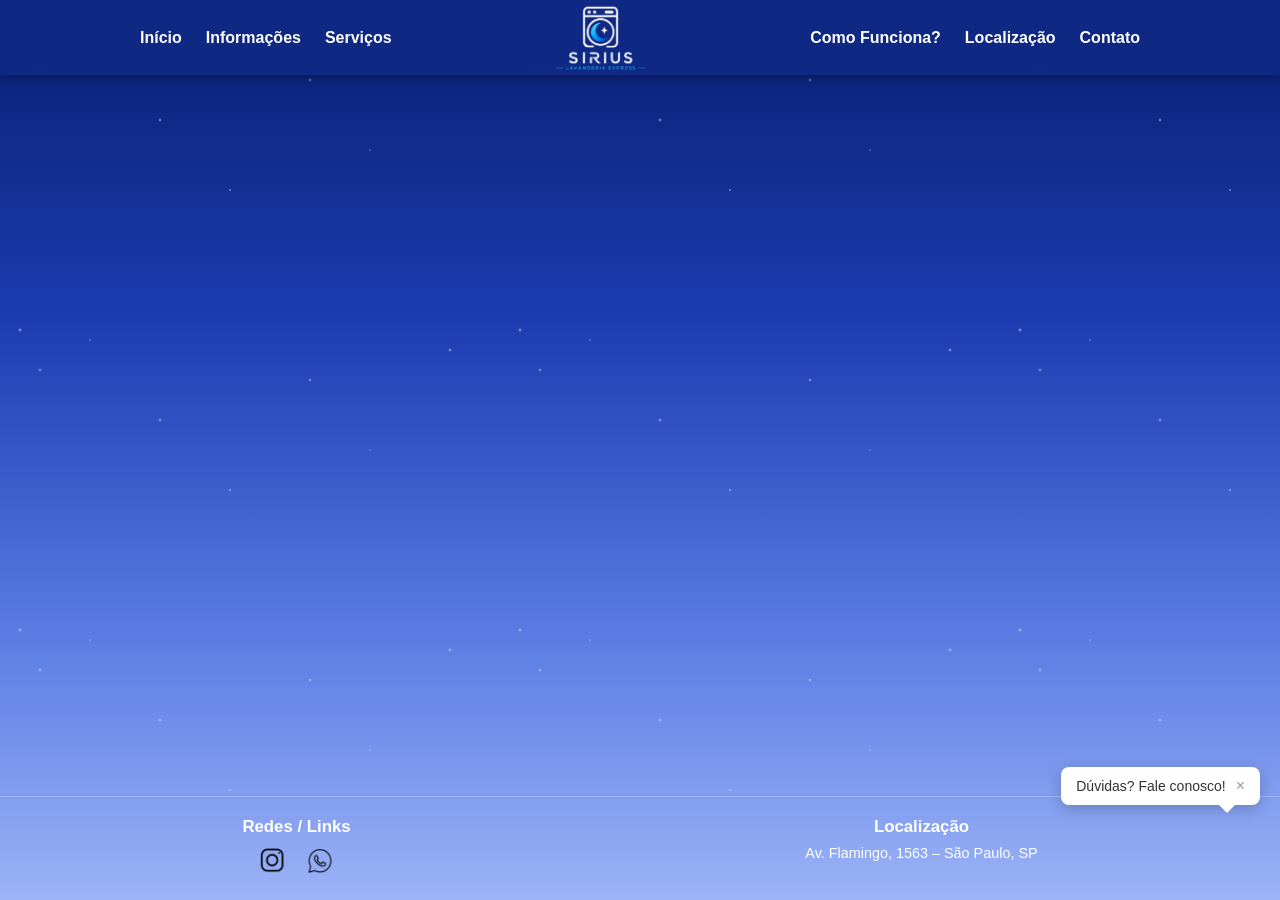
==== Funcionamento/Funcionamento.html @ 5d80c150 "Adição de outras paginas, e Serviço feito" ====
<!DOCTYPE html>
<html lang="pt-br">
<head>
  <meta charset="UTF-8">
  <meta name="viewport" content="width=device-width, initial-scale=1.0">
  <link rel="stylesheet" href="Funcionamento.css">
  <title>Lavanderia Sirius</title>
</head>
<body>

  <!-- EFEITO DE ESTRELAS NO BACKGROUND -->
  <div class="stars"></div>

  <!-- NAVBAR / HEADER -->
  <header class="navbar" id="navbar">
    <nav class="nav-container">
      <ul class="nav-links">
        <li><a href="../index.html">Início</a></li>
        <li><a href="../Informacoes/Informacao.html">Informações</a></li>
        <li><a href="../Servico/Servico.html">Serviços</a></li>
      </ul>

      <div class="logo">
        <a href="../index.html">
          <img class="logoimg" src="../Img/Logo.png" alt="Logo Lavanderia Sirius" title="Logo Lavanderia Sirius">
        </a>
      </div>

      <ul class="nav-links">
        <li><a href="../Funcionamento/funcionamento.html">Como Funciona?</a></li>
        <li><a href="../Localizacao/Localizacao.html">Localização</a></li>
        <li><a href="#" id="openContatoBtn">Contato</a></li>
      </ul>
    </nav>
  </header>

  <!-- CONTEÚDO PRINCIPAL -->
  <main class="main-content" id="inicio">

    

  </main>

  <!-- RODAPÉ (FOOTER) -->
  <footer class="footer">
    <div class="footer-col">
      <h3>Redes / Links</h3>
      <div class="social-icons">
        <a href="https://www.instagram.com/siriuslavanderia/" target="_blank" aria-label="Instagram">
          <img class="social-img" src="../Img/insta.png" alt="Instagram">
        </a>
        <a href="https://api.whatsapp.com/send?phone=5511914912097" target="_blank" aria-label="WhatsApp">
          <img class="social-img" src="../Img/zap.png" alt="WhatsApp">
        </a>
      </div>
    </div>

    <div class="footer-col">
      <h3>Localização</h3>
      <a href="https://www.google.com/maps/place/Av.+Flamingo,+1563+-+Vila+Nova+Curuca,+S%C3%A3o+Paulo+-+SP" target="_blank">
        <p>Av. Flamingo, 1563 – São Paulo, SP</p>
      </a>
    </div>
  </footer>

  <!-- MODAL DE CONTATO -->
  <div id="contatoOverlay" class="contato-overlay">
    <div class="contato-box">
      <button id="closeContatoBtn" class="close-btn">&times;</button>
      <h2>Entre em Contato</h2>
      <p>Instagram: <a href="https://www.instagram.com/siriuslavanderia/" target="_blank">@lavanderiasirius</a></p> 
      <p>WhatsApp: <a href="https://api.whatsapp.com/send?phone=5511914912097" target="_blank">Lavanderia Sirius</a></p>
    </div>
  </div>

  <!-- TOOLTIP CHATBOT -->
  <div class="chat-tooltip">
    <span>Dúvidas? Fale conosco!</span>
    <button class="close-tooltip" onclick="this.parentElement.style.display='none'">&times;</button>
  </div>

  <!-- LANDBOT CHAT -->
  <script type="module" src="https://cdn.landbot.io/landbot-3/landbot-3.0.0.mjs"></script>
  <script type="module">
    var myLandbot = new Landbot.Livechat({
      configUrl: 'https://storage.googleapis.com/landbot.online/v3/H-3500567-LF1H10AN2X8NJ0CD/index.json',
    });
  </script>

  <script src="Funcionamento.js"></script>
</body>
</html>
---- Funcionamento/Funcionamento.css ----
* {
  margin: 0;
  padding: 0;
  box-sizing: border-box;
  font-family: Arial, sans-serif;
}

body {
  padding-top: 75px;
  background: linear-gradient(to bottom, #091e6f 0%, #1a3cb0 35%, #597be3 70%, #9cb3f7 100%);
  background-attachment: fixed;
  min-height: 100vh;
  color: #ffffff;
  display: flex;
  flex-direction: column;
  position: relative;
  overflow-x: hidden;
}

/* EFEITO DE ESTRELAS NO BACKGROUND */
.stars {
  position: fixed;
  top: 0;
  left: 0;
  width: 100%;
  height: 100%;
  pointer-events: none;
  background-image: 
    radial-gradient(2px 2px at 20px 30px, #ffffff, rgba(0,0,0,0)),
    radial-gradient(2px 2px at 40px 70px, rgba(255,255,255,0.8), rgba(0,0,0,0)),
    radial-gradient(1px 1px at 90px 40px, #ffffff, rgba(0,0,0,0)),
    radial-gradient(2px 2px at 160px 120px, rgba(255,255,255,0.9), rgba(0,0,0,0)),
    radial-gradient(1.5px 1.5px at 230px 190px, #ffffff, rgba(0,0,0,0)),
    radial-gradient(2px 2px at 310px 80px, rgba(255,255,255,0.8), rgba(0,0,0,0)),
    radial-gradient(1px 1px at 370px 150px, #ffffff, rgba(0,0,0,0)),
    radial-gradient(2px 2px at 450px 50px, rgba(255,255,255,0.9), rgba(0,0,0,0));
  background-repeat: repeat;
  background-size: 500px 300px;
  opacity: 0.6;
  z-index: 0;
}

/* NAVBAR */
.navbar {
  position: fixed;
  top: 0;
  left: 0;
  width: 100%;
  height: 75px;
  background-color: rgba(16, 42, 133, 0.92);
  backdrop-filter: blur(8px);
  color: #ffffff;
  z-index: 1000;
  box-shadow: 0 2px 12px rgba(0, 0, 0, 0.35);
  display: flex;
  justify-content: center;
  align-items: center;
  padding: 0 1rem;
}

.nav-container {
  width: 100%;
  max-width: 1000px;
  display: flex;
  justify-content: space-between;
  align-items: center;
}

.logo {
  display: flex;
  align-items: center;
  justify-content: center;
}

.logoimg {
  height: 115px;
  width: auto;
  border-radius: 50%;
  object-fit: cover;
  transition: transform 0.2s ease;
}

.logoimg:hover {
  transform: scale(1.05);
}

.nav-links {
  display: flex;
  list-style: none;
  gap: 1.5rem;
}

.nav-links a {
  color: #ffffff;
  text-decoration: none;
  font-weight: 600;
  font-size: 1rem;
  transition: color 0.2s;
}

.nav-links a:hover {
  color: #79dbf1;
}

/* MAIN CONTENT */
.main-content {
  position: relative;
  z-index: 1;
  flex: 1;
  display: flex;
  flex-direction: column;
  align-items: center;
  padding: 15px 15px 30px;
  gap: 18px;
}

/* FOOTER UNIFICADO */
.footer {
  position: relative;
  z-index: 1;
  background: transparent;
  color: white;
  display: flex;
  justify-content: space-around;
  padding: 20px 15px;
  border-top: 1px solid rgba(255, 255, 255, 0.25);
  margin-top: auto;
}

.footer-col {
  display: flex;
  flex-direction: column;
  gap: 8px;
  align-items: center;
  text-align: center;
}

.footer-col h3 {
  font-size: 1.05rem;
}

.footer-col a {
  color: #ffffff;
  text-decoration: none;
  font-size: 0.9rem;
  transition: color 0.2s;
}

.footer-col a:hover {
  color: #79dbf1;
}

.social-icons {
  display: flex;
  gap: 15px;
  align-items: center;
}

.social-img {
  height: 32px !important;
  width: 32px !important;
  object-fit: contain !important;
  transition: transform 0.2s;
}

.social-img:hover {
  transform: scale(1.15);
}

/* MODAL CONTATO */
.contato-overlay {
  position: fixed;
  top: 0;
  left: 0;
  width: 100%;
  height: 100%;
  background-color: rgba(0, 0, 0, 0.65);
  display: none;
  justify-content: center;
  align-items: center;
  z-index: 2000;
}

.contato-overlay.active {
  display: flex;
}

.contato-box {
  background-color: #ffffff;
  padding: 2rem;
  border-radius: 8px;
  width: 90%;
  max-width: 420px;
  position: relative;
  box-shadow: 0 5px 15px rgba(0, 0, 0, 0.35);
  color: #333333;
}

.close-btn {
  position: absolute;
  top: 10px;
  right: 15px;
  background: none;
  border: none;
  font-size: 1.8rem;
  cursor: pointer;
  color: #666666;
}

.close-btn:hover {
  color: #000000;
}

/* TOOLTIP DO CHATBOT */
.chat-tooltip {
  position: fixed;
  bottom: 95px;
  right: 20px;
  background-color: #ffffff;
  color: #333333;
  padding: 10px 15px;
  border-radius: 8px;
  box-shadow: 0 4px 15px rgba(0, 0, 0, 0.2);
  font-size: 14px;
  font-weight: 500;
  display: flex;
  align-items: center;
  gap: 10px;
  animation: flutuar 3s ease-in-out infinite;
  z-index: 9999;
}

.chat-tooltip::after {
  content: '';
  position: absolute;
  bottom: -8px;
  right: 25px;
  border-width: 8px 8px 0;
  border-style: solid;
  border-color: #ffffff transparent;
}

.close-tooltip {
  background: none;
  border: none;
  font-size: 16px;
  cursor: pointer;
  color: #999;
}

@keyframes flutuar {
  0%, 100% { transform: translateY(0); }
  50% { transform: translateY(-5px); }
}

/* MEDIA QUERIES (RESPONSIVIDADE) */
@media (max-width: 768px) {
  .nav-container {
    flex-direction: column;
    gap: 8px;
  }

  .navbar {
    height: auto;
    padding: 10px;
  }

  body {
    padding-top: 110px;
  }

  .nav-links {
    gap: 1rem;
    font-size: 0.9rem;
  }

  .footer {
    flex-direction: column;
    gap: 18px;
  }
}
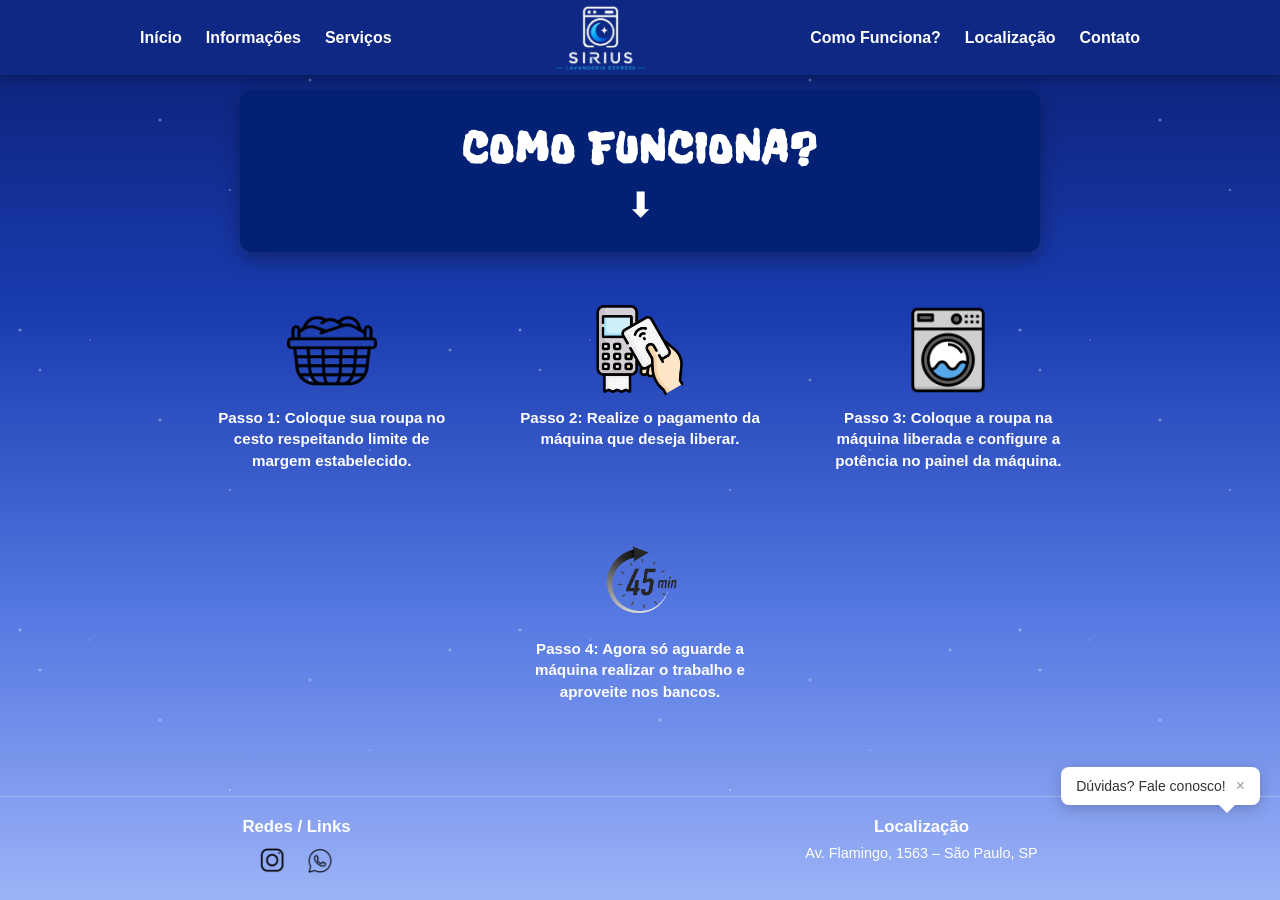
==== commit 4acec915: "Update Pages Questions|Info|Location" ====
--- a/Funcionamento/Funcionamento.html
+++ b/Funcionamento/Funcionamento.html
@@ -32,12 +32,54 @@
         <li><a href="#" id="openContatoBtn">Contato</a></li>
       </ul>
     </nav>
+      <link href="https://fonts.googleapis.com/css2?family=Freckle+Face&display=swap" rel="stylesheet">
   </header>
 
   <!-- CONTEÚDO PRINCIPAL -->
   <main class="main-content" id="inicio">
+    
+    <!-- 1. CARD BANNER DE TÍTULO -->
+    <section class="card-banner">
+      <h1>Como Funciona?</h1>
+      <div class="arrow-down">&#11015;</div>
+    </section>
 
-    
+    <!-- 2. SEÇÃO PASSO A PASSO -->
+    <section class="passos-container">
+      
+      <!-- Passo 1 -->
+      <div class="passo-card">
+        <div class="passo-img-box">
+          <img src="../Img/cesto_.png" alt="Cesto de roupas" class="passo-img">
+        </div>
+        <p class="passo-texto"><strong>Passo 1:</strong> Coloque sua roupa no cesto respeitando limite de margem estabelecido.</p>
+      </div>
+
+      <!-- Passo 2 -->
+      <div class="passo-card">
+        <div class="passo-img-box">
+          <img src="../Img/card.png" alt="Máquina de pagamento" class="passo-img">
+        </div>
+        <p class="passo-texto"><strong>Passo 2:</strong> Realize o pagamento da máquina que deseja liberar.</p>
+      </div>
+
+      <!-- Passo 3 -->
+      <div class="passo-card">
+        <div class="passo-img-box">
+          <img src="../Img/maquina_2.png" alt="Máquina de lavar" class="passo-img">
+        </div>
+        <p class="passo-texto"><strong>Passo 3:</strong> Coloque a roupa na máquina liberada e configure a potência no painel da máquina.</p>
+      </div>
+
+      <!-- Passo 4 -->
+      <div class="passo-card passo-centralizado">
+        <div class="passo-img-box">
+          <img src="../Img/minutos_45.png" alt="Relógio 45 min" class="passo-img">
+        </div>
+        <p class="passo-texto"><strong>Passo 4:</strong> Agora só aguarde a máquina realizar o trabalho e aproveite nos bancos.</p>
+      </div>
+
+    </section>
 
   </main>
 
--- a/Funcionamento/Funcionamento.css
+++ b/Funcionamento/Funcionamento.css
@@ -278,4 +278,111 @@
     flex-direction: column;
     gap: 18px;
   }
+}
+
+/* 1. CARD BANNER DE TÍTULO */
+  .card-banner {
+    width: 100%;
+    max-width: 800px;
+    background-color: #032174;
+    border-radius: 12px;
+    padding: 30px 20px;
+    text-align: center;
+    box-shadow: 0 8px 20px rgba(0, 0, 0, 0.3);
+    display: flex;
+    flex-direction: column;
+    align-items: center;
+    justify-content: center;
+    gap: 12px;
+  }
+
+  .card-banner h1 {
+    font-family: "Freckle Face", Arial, sans-serif, system-ui;
+    font-size: 2.8rem;
+    font-weight: 600;
+    color: #ffffff;
+    letter-spacing: 2px;
+    text-transform: uppercase;
+    margin: 0;
+  }
+
+  .card-banner .arrow-down {
+    font-size: 2.2rem;
+    color: #ffffff;
+    line-height: 1;
+  }
+
+/* PASSO A PASSO */
+  .passos-container {
+    width: 100%;
+    max-width: 900px;
+    display: grid;
+    grid-template-columns: repeat(3, 1fr);
+    gap: 25px;
+    margin-top: 15px;
+    justify-items: center;
+  }
+
+  .passo-card {
+    display: flex;
+    flex-direction: column;
+    align-items: center;
+    text-align: center;
+    gap: 12px;
+    padding: 20px 15px;
+    border-radius: 16px;
+    transition: all 0.3s ease;
+    background-color: transparent;
+  }
+
+.passo-card.passo-centralizado {
+    grid-column: 2 / 3;
+  }
+
+/* controle de tamanho */
+  .passo-img-box {
+    width: 90px;
+    height: 90px;
+    display: flex;
+    align-items: center;
+    justify-content: center;
+    overflow: visible;
+  }
+
+  .passo-img {
+    width: 100%;
+    height: 100%;
+    object-fit: contain;
+    transition: transform 0.3s ease;
+  }
+
+  .passo-texto {
+    font-family: 'Comic Neue', Arial, sans-serif, system-ui;
+    font-size: 0.95rem;
+    font-weight: 700;
+    color: #ffffff;
+    line-height: 1.4;
+    transition: color 0.3s ease;
+  }
+
+/* EFEITO MOUSE */
+  .passo-card:hover {
+    background-color: rgba(255, 255, 255, 0.1);
+    backdrop-filter: blur(4px);
+    transform: translateY(-5px);
+    box-shadow: 0 10px 20px rgba(0, 0, 0, 0.2);
+  }
+
+  .passo-card:hover .passo-img {
+    transform: scale(1.25);
+  }
+
+/* Celulares (responsivo) */
+@media (max-width: 768px) {
+  .passos-container {
+    grid-template-columns: 1fr;
+  }
+  .passo-card.passo-centralizado {
+    grid-column: 1;
+  }
 }
